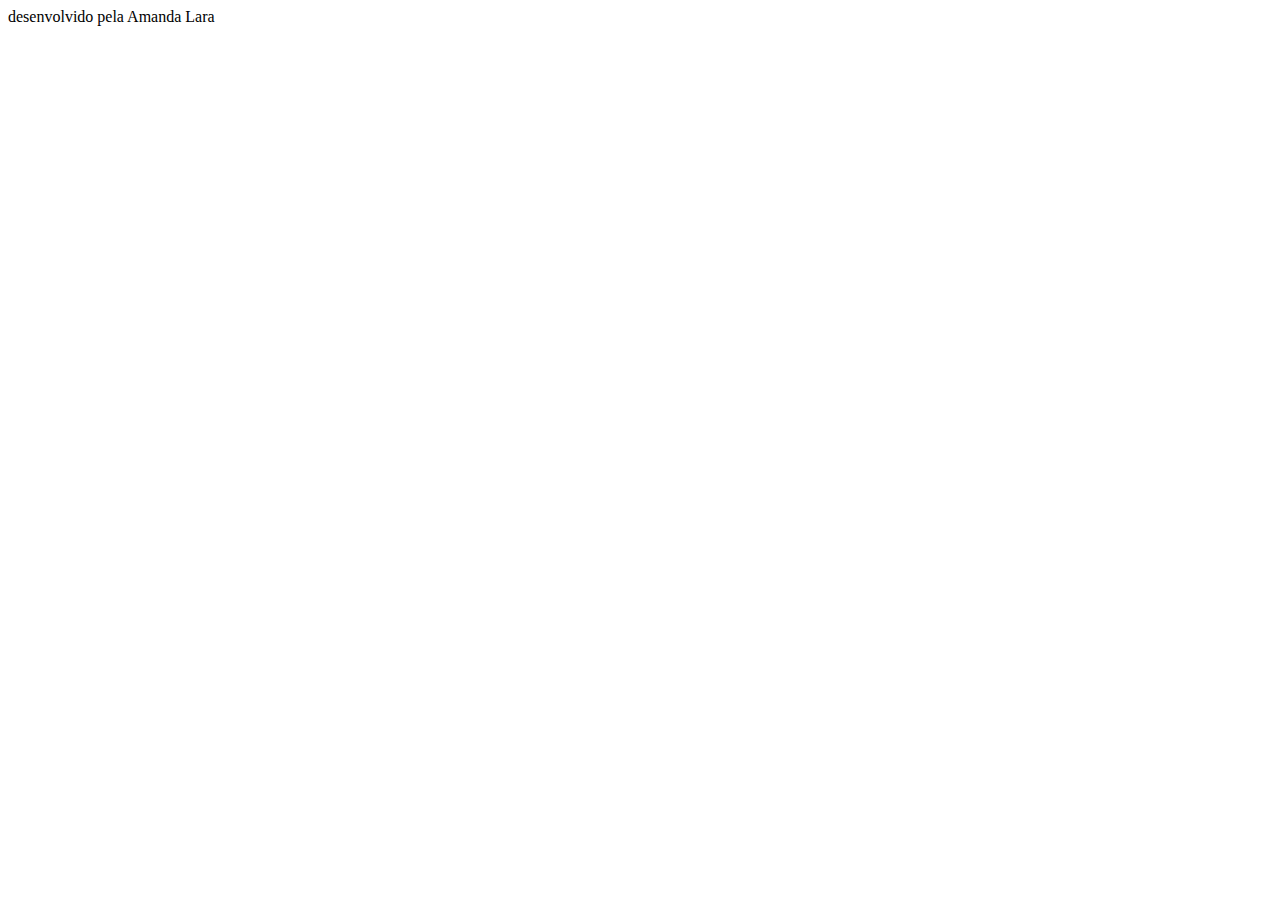
==== index.html @ 7d2291a0 "hrdh" ====
<!DOCTYPE html>
<html lang="pt">
<head>
    <meta charset="UTF-8">
    <meta name="viewport" content="width=device-width, initial-scale=1.0">
    <title>Document</title>
    <link rel="stylesheet" href="style.css">
</head>
<body>
    <section class="container">

    </section>
    <footer>
        desenvolvido pela Amanda Lara
    </footer>
</body>
</html>
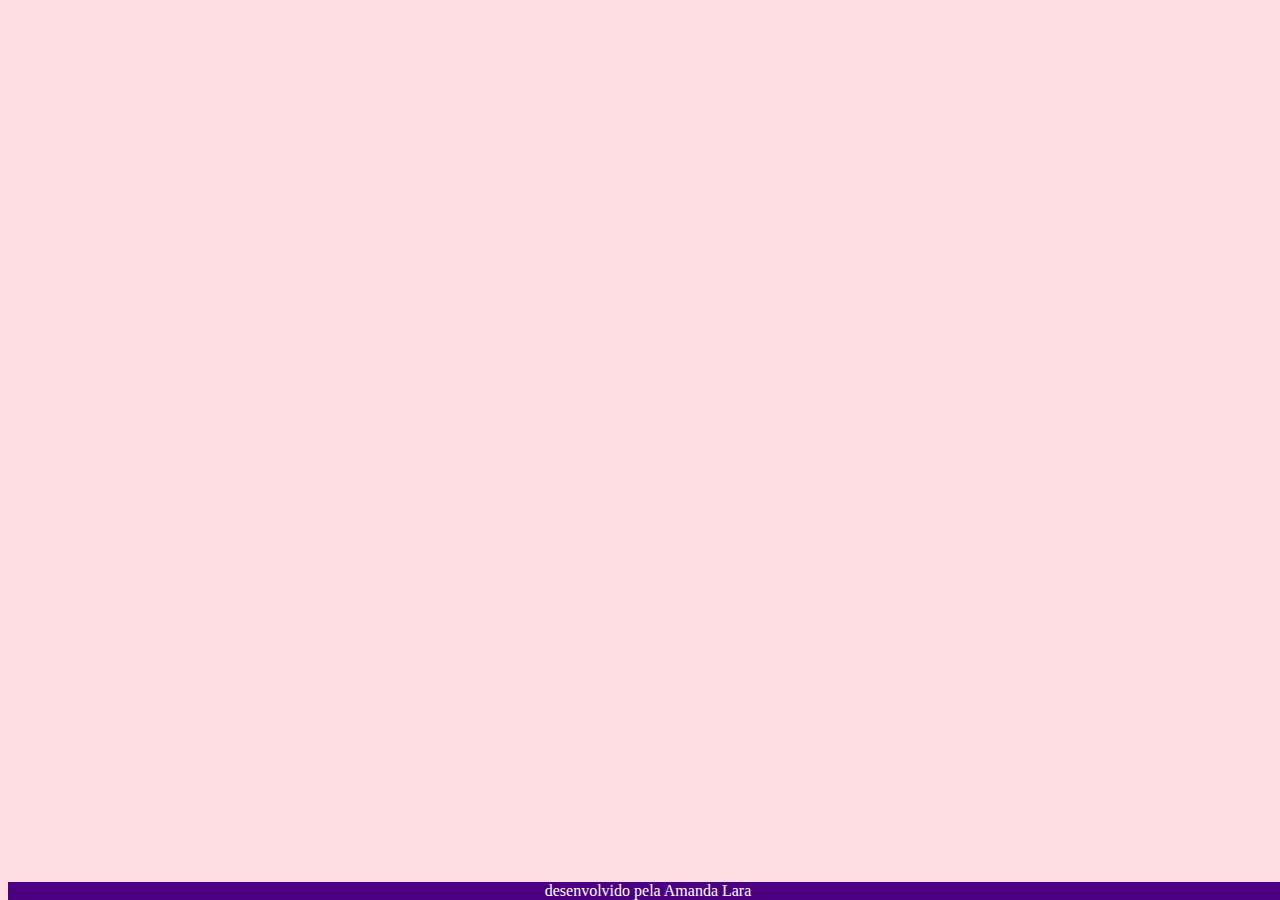
==== commit 58f784f2: "dfjkjkfdjk" ====
--- a/index.html
+++ b/index.html
@@ -13,5 +13,7 @@
     <footer>
         desenvolvido pela Amanda Lara
     </footer>
+    <script src="main.js"></script>
+    <script src="perguntas.js"></script>
 </body>
 </html>--- a/style.css
+++ b/style.css
@@ -0,0 +1,21 @@
+:root{
+    --fundo:#ffc0cb8e;
+    --cartao-frente:#F08080;
+    --cartao-verso:#CD5C5C;
+    --destaque:#DB7093;
+    --preto:#000000;
+    --branco:#ffffff;
+}
+
+body{
+    background-color: var(--fundo);
+}
+
+footer{
+    position: fixed;
+    bottom:0;
+    background-color:#4B0082;
+    color: var(--branco);
+    width: 100%;
+    text-align: center;
+}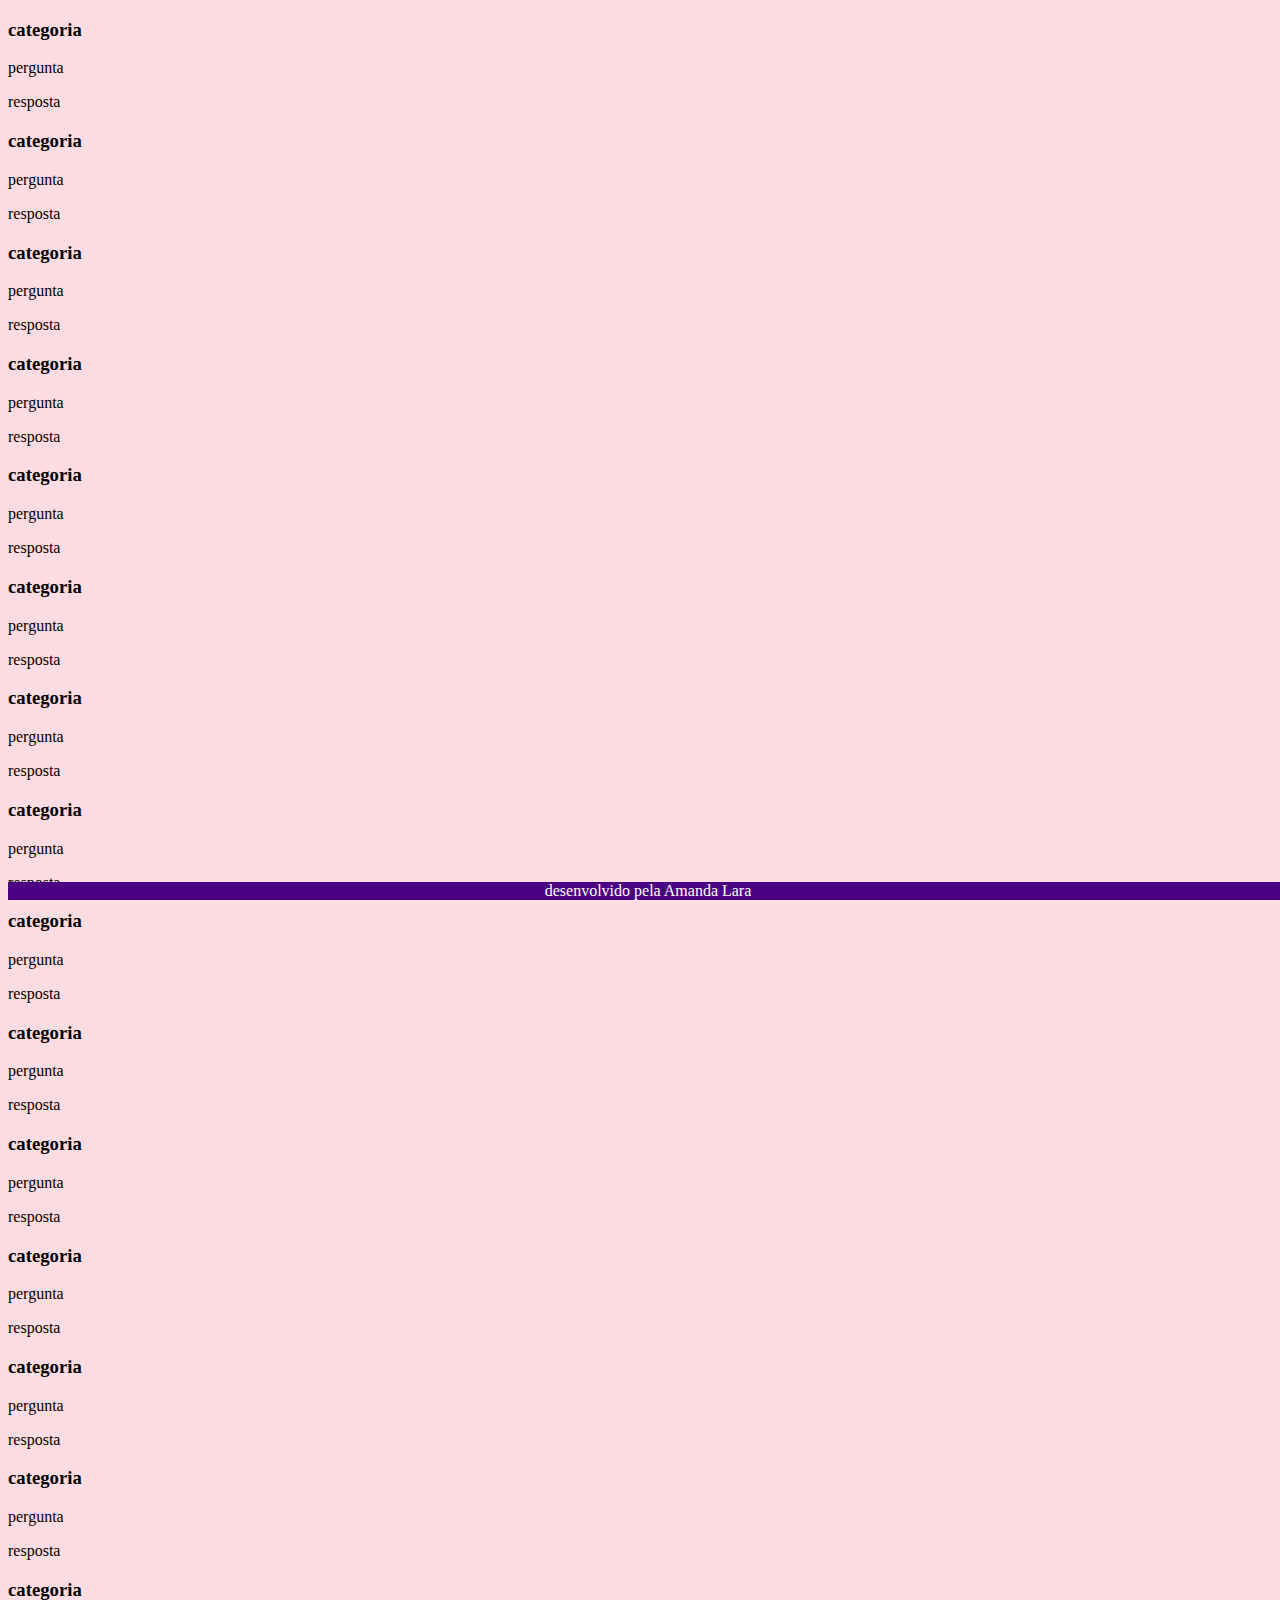
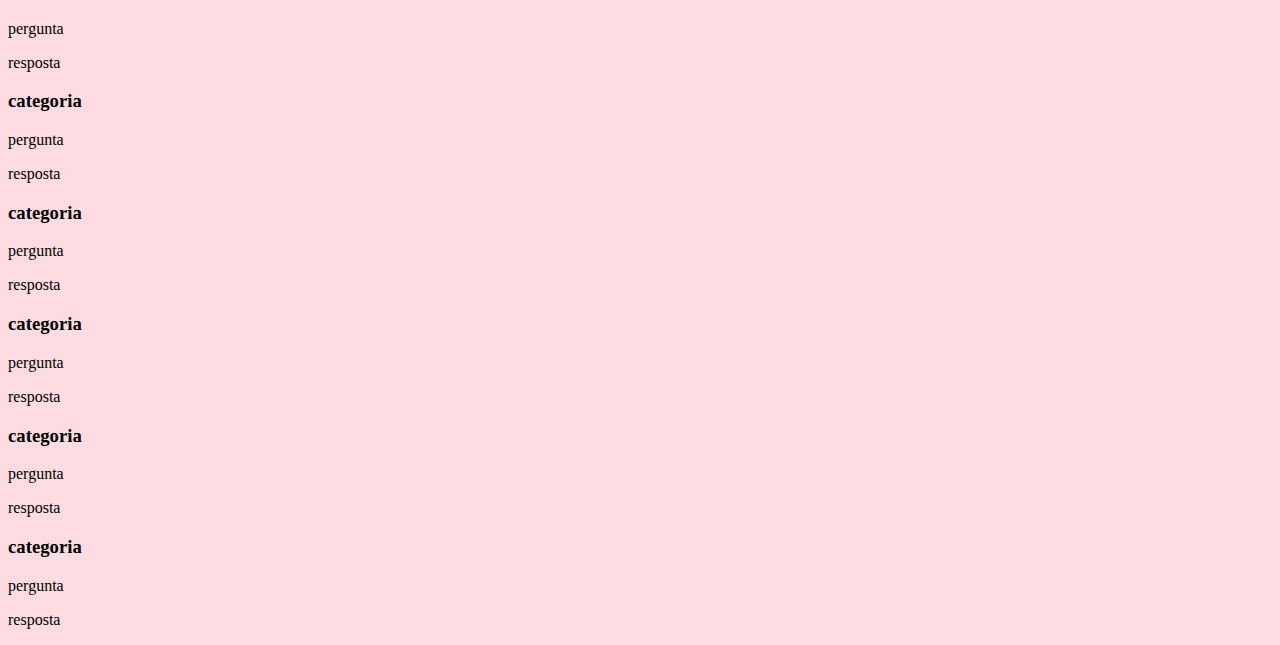
==== commit 567f5ec4: "rdhhr" ====
--- a/index.html
+++ b/index.html
@@ -7,7 +7,7 @@
     <link rel="stylesheet" href="style.css">
 </head>
 <body>
-    <section class="container">
+    <section id="container">
 
     </section>
     <footer>
@@ -16,4 +16,4 @@
     <script src="main.js"></script>
     <script src="perguntas.js"></script>
 </body>
-</html>+</html>
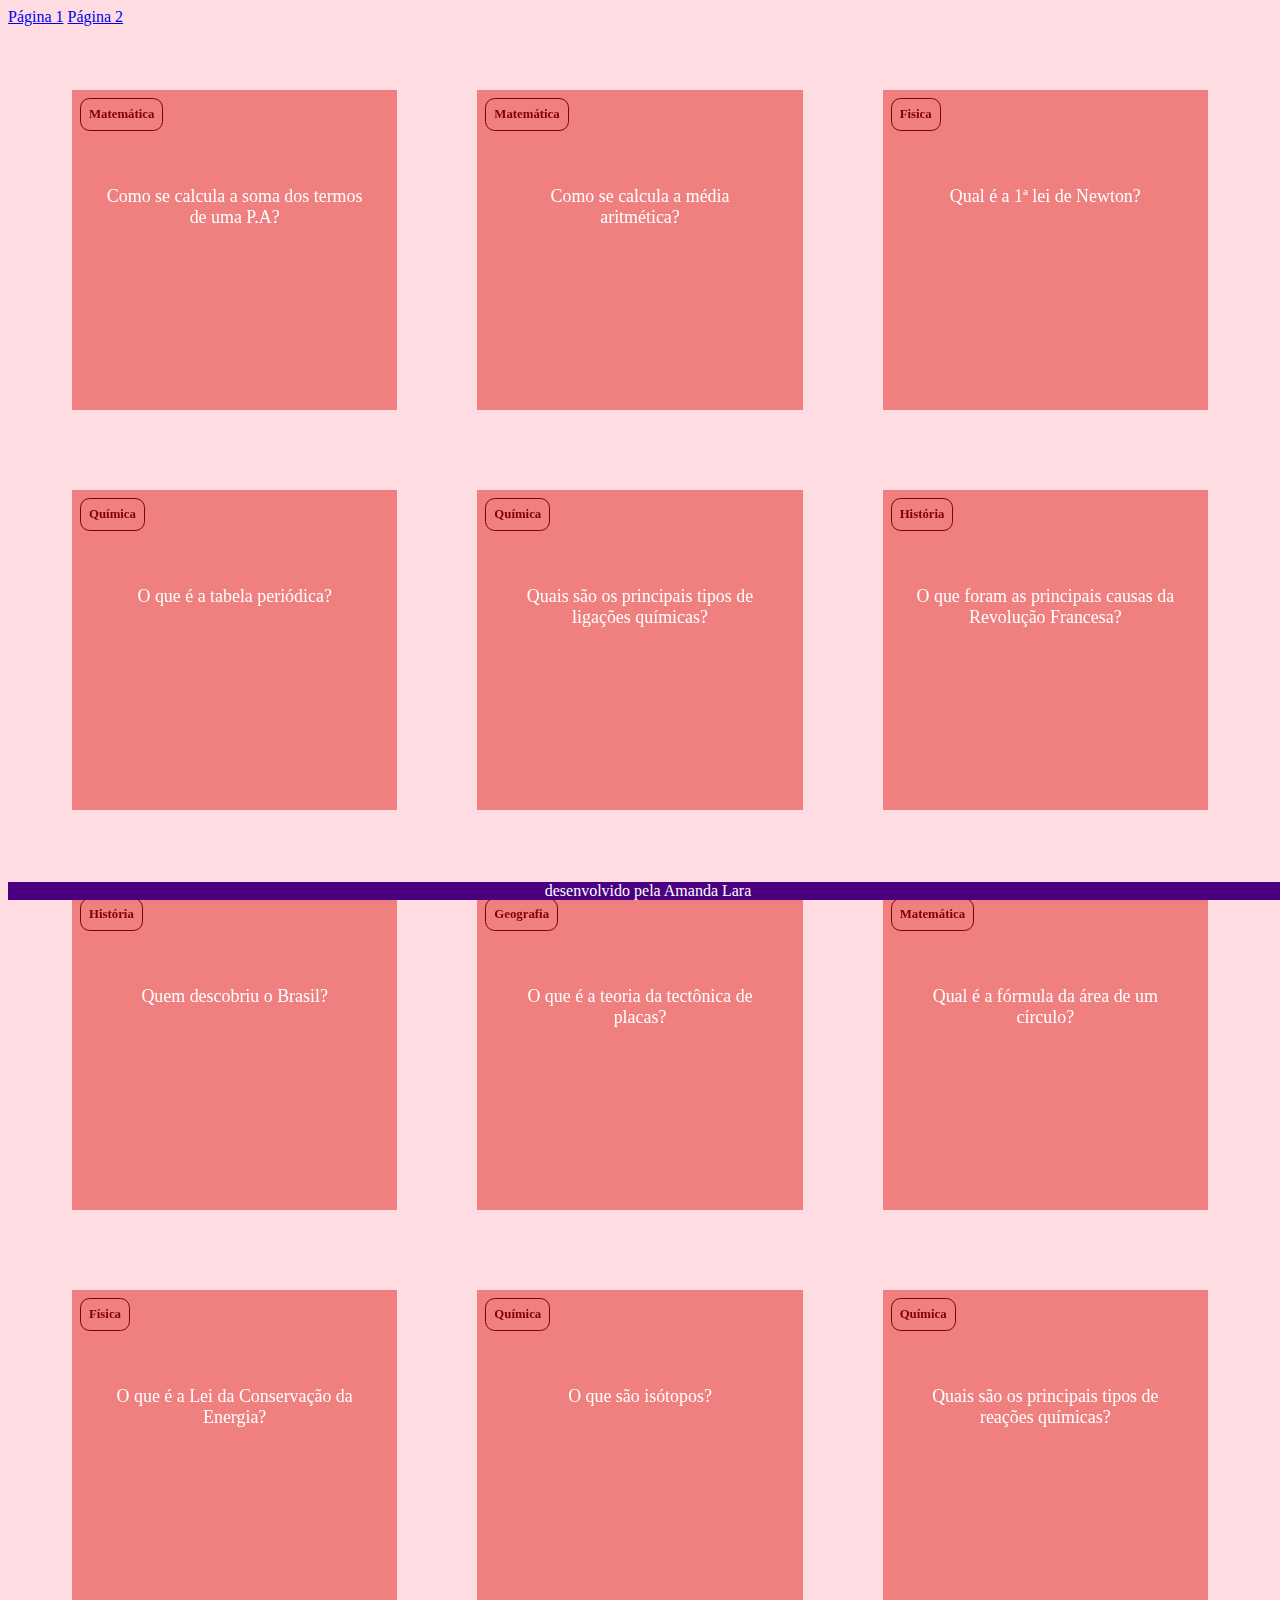
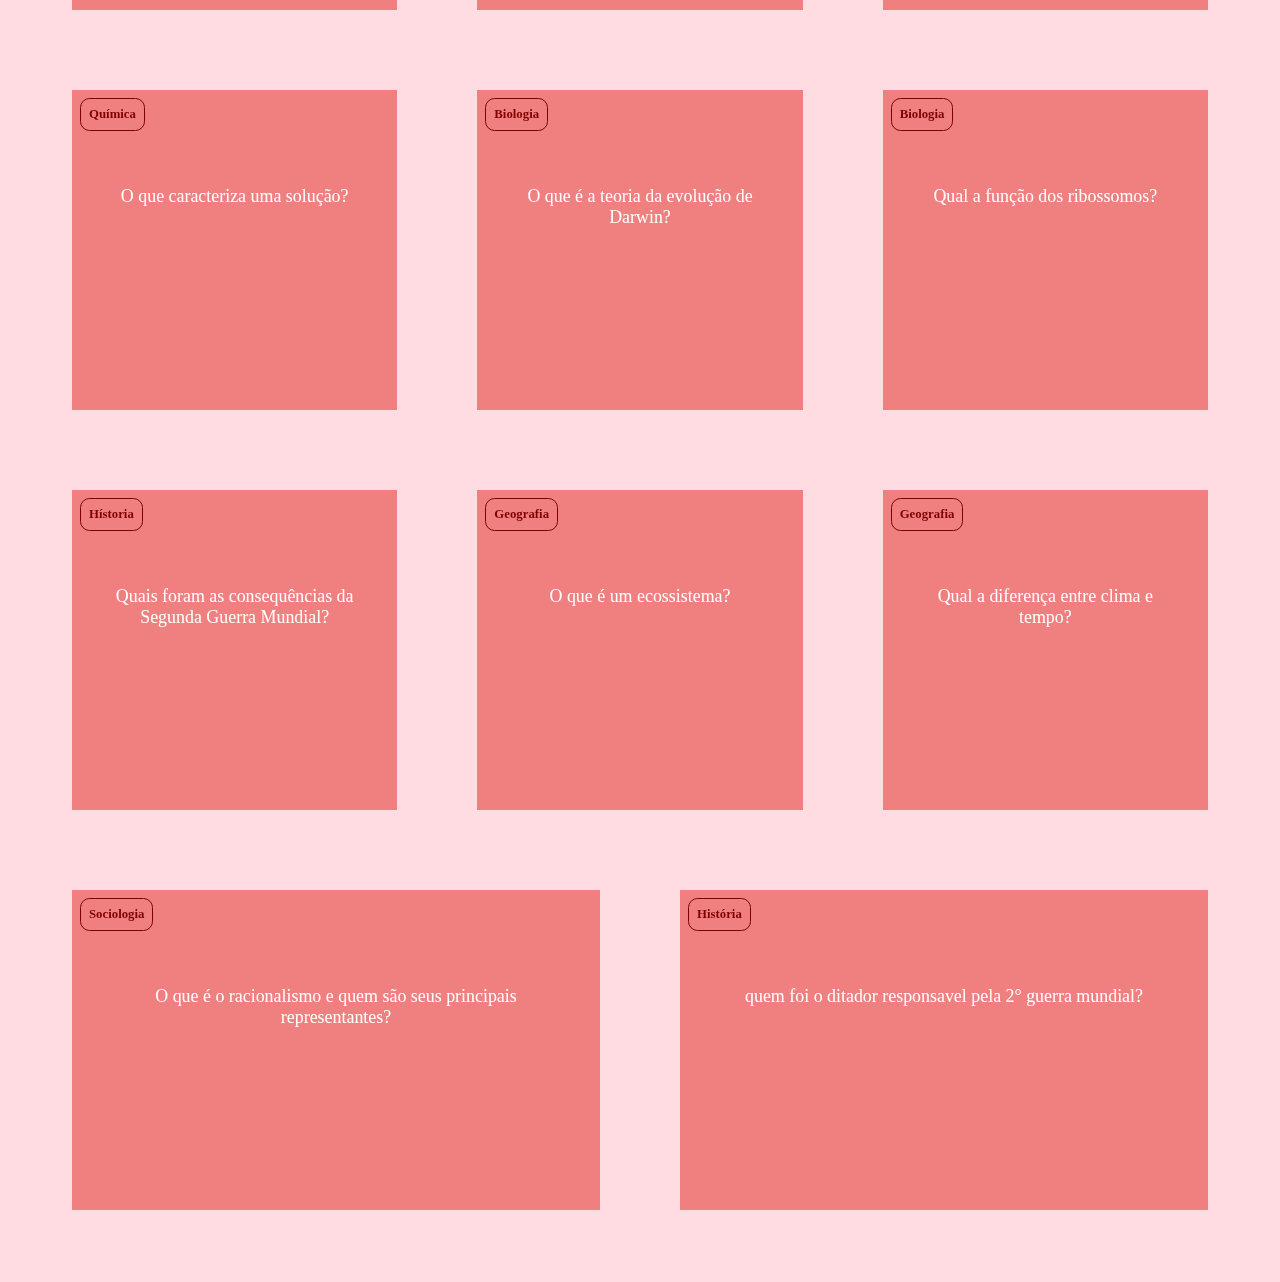
==== commit 4fb9bed9: "rgrg" ====
--- a/index.html
+++ b/index.html
@@ -7,6 +7,10 @@
     <link rel="stylesheet" href="style.css">
 </head>
 <body>
+    <head>
+        <a href="index.html"> Página 1</a>
+        <a href="pagina2.html"> Página 2</a>
+    </head>
     <section id="container">
 
     </section>
@@ -16,4 +20,5 @@
     <script src="main.js"></script>
     <script src="perguntas.js"></script>
 </body>
+
 </html>
--- a/style.css
+++ b/style.css
@@ -2,13 +2,21 @@
     --fundo:#ffc0cb8e;
     --cartao-frente:#F08080;
     --cartao-verso:#CD5C5C;
-    --destaque:#DB7093;
+    --destaque:#800000;
     --preto:#000000;
     --branco:#ffffff;
 }
 
 body{
     background-color: var(--fundo);
+}
+
+header{
+    background: var(--preto);
+    padding: 40px;
+    display: flex;
+    justify-content: space-around;
+
 }
 
 footer{
@@ -18,4 +26,70 @@
     color: var(--branco);
     width: 100%;
     text-align: center;
-}+}
+
+#container{
+    display: flex;
+    flex-wrap: wrap;
+    padding: 3rem;
+    gap: 3rem;
+    justify-content: space-between;
+}
+
+.cartao{
+    flex-grow: 1;
+    flex-basis: calc(33% - 6rem);
+    height: 20rem;
+    margin: 1rem;
+}
+
+.conteudo-cartao{
+    background-color: var(--cartao-frente);
+    text-align: center;
+    height: 100%;
+    transform-style: preserve-3d;
+    transition: transform 300ms ease-in-out;
+}
+
+.conteudo-cartao h3{
+    color: var(--destaque);
+    border: 1px solid var(--destaque) ;
+    text-align: left;
+    position: absolute;
+    padding: 0.5rem;
+    margin: 0.5rem;
+    border-radius: 0.6rem;
+    font-size: 1vw;
+    backface-visibility: hidden;
+}
+
+.conteudo-cartao p{
+    margin-top: 4rem;
+    font-size: 1.4vw;
+    padding: 2rem;
+}
+
+.pergunta-cartao{
+    color: var(--branco);
+    font-weight: 500;
+ }
+
+ .resposta-cartao{
+    color: var(--destaque);
+    font-weight: 700;
+    transform: rotateY(180deg);
+    background-color: var(--cartao-verso);
+    border: 2px solid var(--destaque);
+
+ }
+
+ .cartao.active .conteudo-cartao{
+    transform: rotateY(180deg);
+ }
+
+ .pergunta-cartao, .resposta-cartao{
+    backface-visibility: hidden;
+    position: absolute;
+    height: 100%;
+    width: 100%;
+ }